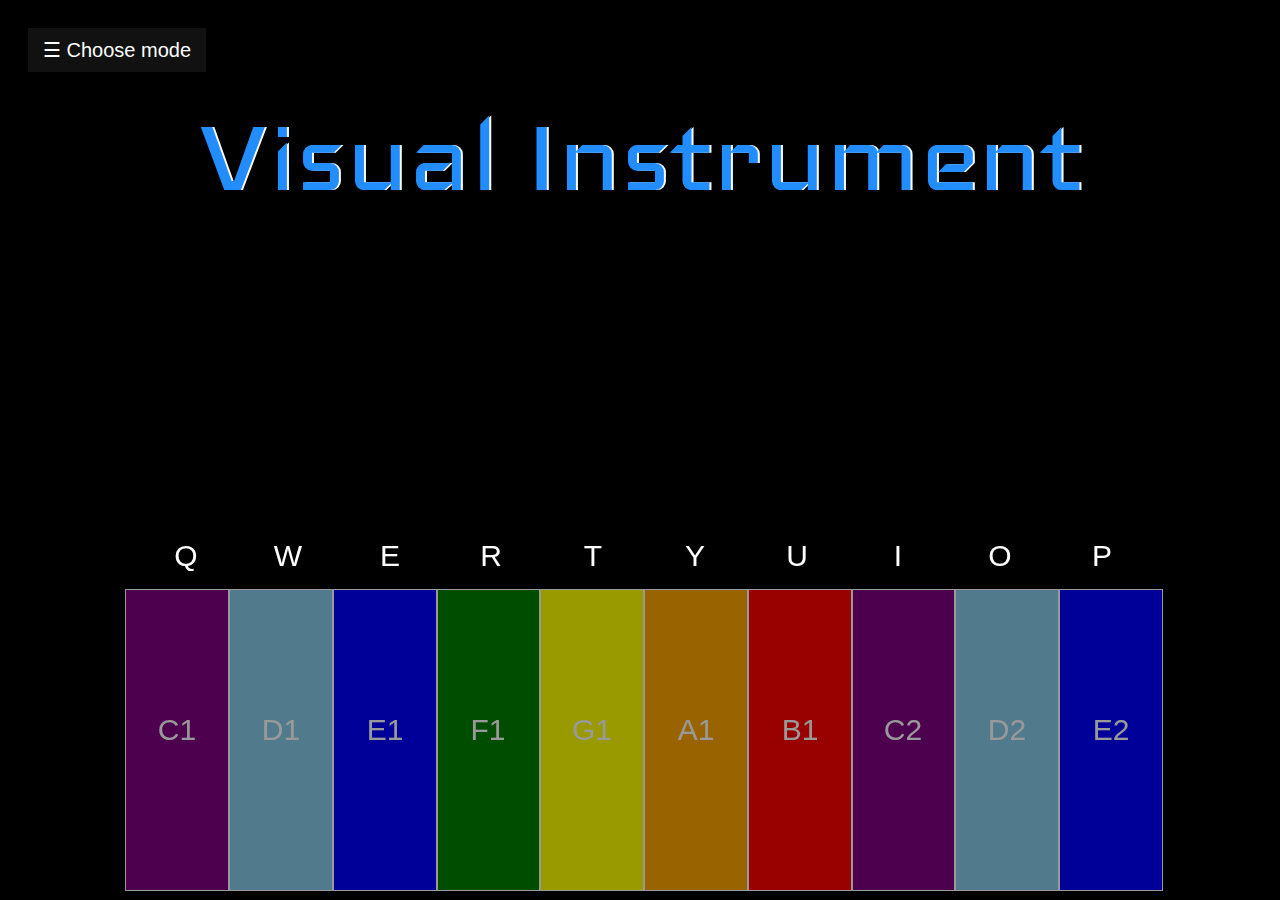
==== main.html @ a52c71ea "submit github.io" ====
<!DOCTYPE html>
<html lang="en">

<head>
    <meta charset="UTF-8">
    <meta http-equiv="X-UA-Compatible" content="IE=edge">
    <meta name="viewport" content="width=device-width, initial-scale=1.0">
    <title>Visual instrument</title>
    <link rel="stylesheet" href="./styles/main.css">
    <link rel="preconnect" href="https://fonts.googleapis.com">
    <link rel="preconnect" href="https://fonts.gstatic.com" crossorigin>
    <link href="https://fonts.googleapis.com/css2?family=Iceland&display=swap" rel="stylesheet">

</head>


<body>
    <div>
        <ul class="circles">
            <li></li>
            <li></li>
            <li></li>
            <li></li>
            <li></li>
            <li></li>
            <li></li>
            <li></li>
            <li></li>
            <li></li>
        </ul>
    </div>
    
    <div id="mySidebar" class="sidebar">
        <a href="javascript:void(0)" class="closebtn" onclick="closeNav()">&times;</a>
        <a href="./main_keyboard.html">keyboard</a>
        <a href="./main_onClick.html">Gamemode</a>
        <a href="#">Clients</a>
        <a href="#">Contact</a>
    </div>
    <div id="main">
        <button class="openbtn" onclick="openNav()">&#9776; Choose mode</button>
    </div>
    <div class="title">
        <p id="appTitle">Visual Instrument</p>
    </div>
    
    <div class="piano">
        <div class="keytype">
            <canvas id="Q"></canvas>
            <canvas id="W"></canvas>
            <canvas id="E"></canvas>
            <canvas id="R"></canvas>
            <canvas id="T"></canvas>
            <canvas id="Y"></canvas>
            <canvas id="U"></canvas>
            <canvas id="I"></canvas>
            <canvas id="O"></canvas>
            <canvas id="P"></canvas>

        </div>
        <div class="key">
            <canvas class="note" id="C1"></canvas>
            <canvas class="note" id="D1"></canvas>
            <canvas class="note" id="E1"></canvas>
            <canvas class="note" id="F1"></canvas>
            <canvas class="note" id="G1"></canvas>
            <canvas class="note" id="A1"></canvas>
            <canvas class="note" id="B1"></canvas>
            <canvas class="note" id="C2"></canvas>
            <canvas class="note" id="D2"></canvas>
            <canvas class="note" id="E2"></canvas>

        </div>
    </div>

    <script src="./scripts/main.js"></script>
    <script>
        // var soundC1 = new Audio(src = "./sounds/piano_note/Music_Note/C.wav");
        // var soundD1 = new Audio(src = "./sounds/piano_note/Music_Note/D.wav");
        // var C1 = document.querySelector(".C1")
        // var D1 = document.querySelector(".D1")
        // var audios = ["./sounds/piano_note/Music_Note/C.wav", "./sounds/piano_note/Music_Note/D.wav", "./sounds/piano_note/Music_Note/E.wav"
        //     , "./sounds/piano_note/Music_Note/F.wav", "./sounds/piano_note/Music_Note/G.wav", "./sounds/piano_note/Music_Note/A.wav"
        //     , "./sounds/piano_note/Music_Note/B.wav", "./sounds/piano_note/Music_Note/C1.wav", "./sounds/piano_note/Music_Note/D1.wav"
        //     , "./sounds/piano_note/Music_Note/E1.wav"]
        // var specifics = document.querySelectorAll(".note");
        // // function mouseOver() {
        // //     soundC1.play();

        // // }
        // for (i = 0; i < specifics.length; i++) {
        //     let specific = specifics[i];

        //     let audio = document.createElement("audio");
        //     audio.src = audios[i];
        //     document.body.appendChild(audio);

        //     specific.onmouseover = () => {
        //         audio.currentTime = 0.225
        //         audio.play();
        //     }
        //     specific.onmouseout = () => {
        //         audio.pause();
        //         audio.currentTime = 0;
        //     }

        // }
        // document.addEventListener('keydown', function (e) {
        //     if (e.keyCode == 81) {
        //         var soundC1 = new Audio(src = "./sounds/piano_note/Music_Note/C.wav");
        //         soundC1.play();
        //     } else if (e.keyCode == 87) {
        //         var soundD1 = new Audio(src = "./sounds/piano_note/Music_Note/D.wav");
        //         soundD1.play();
        //     } else if (e.keyCode == 69) {
        //         var soundE1 = new Audio(src = "./sounds/piano_note/Music_Note/E.wav");
        //         soundE1.play();
        //     } else if (e.keyCode == 82) {
        //         var soundF1 = new Audio(src = "./sounds/piano_note/Music_Note/F.wav");
        //         soundF1.play();
        //     } else if (e.keyCode == 84) {
        //         var soundG1 = new Audio(src = "./sounds/piano_note/Music_Note/G.wav");
        //         soundG1.play();
        //     } else if (e.keyCode == 89) {
        //         var soundA1 = new Audio(src = "./sounds/piano_note/Music_Note/A.wav");
        //         soundA1.play();
        //     } else if (e.keyCode == 85) {
        //         var soundB1 = new Audio(src = "./sounds/piano_note/Music_Note/B.wav");
        //         soundB1.play();
        //     }else if (e.keyCode == 73) {
        //         var soundC2 = new Audio(src = "./sounds/piano_note/Music_Note/C1.wav");
        //         soundC2.play();
        //     }else if (e.keyCode == 79) {
        //         var soundD2 = new Audio(src = "./sounds/piano_note/Music_Note/D1.wav");
        //         soundD2.play();
        //     }else if (e.keyCode == 80) {
        //         var soundE2 = new Audio(src = "./sounds/piano_note/Music_Note/E1.wav");
        //         soundE2.play();
        //     }
        // });
        // const keyList = ["C1", "D1", "E1", "F1", "G1", "A1", "B1", "C2", "D2", "E2"]
        // keyList.forEach(key => {
        //     var canvas = document.getElementById(key);
        //     var ctx = canvas.getContext("2d");
        //     ctx.font = "30px Arial";
        //     ctx.fillStyle = "white";
        //     ctx.textAlign = "center";
        //     ctx.fillText(key, canvas.width / 2, canvas.height / 2);
        // });
        // const keyCode = ["Q", "W", "E", "R", "T", "Y", "U", "I", "O", "P"]
        // keyCode.forEach(keytype => {
        //     var canvastype = document.getElementById(keytype);
        //     var ctxtype = canvastype.getContext("2d");
        //     ctxtype.font = "30px Arial";
        //     ctxtype.fillStyle = "white";
        //     ctxtype.textAlign = "center";
        //     ctxtype.fillText(keytype, canvastype.width / 2, canvastype.height / 2);
        // });
    </script>


</body>

</html>
---- styles/main.css ----
body{
    background-color: black;
    /* background-color: #222222; */
    /* background: repeating-linear-gradient(
    45deg,#2b2b2b 0%,#2b2b2b 10%,#222222 0%,#222222 50%
    )
    0 / 15px 15px; */
}
.key {
    display: flex;
    
    position: absolute;
    bottom: 1%;
    justify-content: center;
}
.key canvas{
    width: 8%;
    height: 300px;
    object-fit: none;
    border: white;
    border-style: solid;
    border-width: thin;
}
.keytype canvas{
    width: 8%;
    height: 650px;
    object-fit: none;
    border: none;
    border-style: none;
    border-width: thin;
}
.keytype {
    display: flex;
    position: absolute;
    bottom: 1%;
    justify-content: center;
}
.key canvas:hover{
    transform: scale(1.05);
    z-index: 1;
}
.tran{
    transform: scale(1.05);
    z-index: 1;
}
.title p {
    
    text-align: center;
    font-size: 8em;
    margin-bottom: 0;
    margin-top: 0;
    line-height: 1;
    text-decoration: none;
    color: #228dff;
    font-family: "Iceland";
    text-shadow: 2px 0 0 #fff;
    }
.title p:hover{
    color: #fff;
    animation: neon2 1.5s ease-in-out infinite alternate;
}
@keyframes neon2 {
    from {
        text-shadow: 0 0 10px #fff, 0 0 20px #fff, 0 0 30px #fff, 0 0 40px #228dff,
        0 0 70px #228dff, 0 0 80px #228dff, 0 0 100px #228dff, 0 0 150px #228dff;
    }
    to {
        text-shadow: 0 0 5px #fff, 0 0 10px #fff, 0 0 15px #fff, 0 0 20px #228dff,
        0 0 35px #228dff, 0 0 40px #228dff, 0 0 50px #228dff, 0 0 75px #228dff;
    }
    }
#C1,#C2,#C3{
    background-color: purple;
    opacity: 0.6;
}
#D1,#D2,#D3{
    background-color: skyblue;
    opacity: 0.6;
}
#E1,#E2,#E3{
    background-color: blue;
    opacity: 0.6;
}
#F1,#F2,#F3{
    background-color: green;
    opacity: 0.6;
}
#G1,#G2,#G3{
    background-color: yellow;
    opacity: 0.6;
}
#A1,#A2,#A3{
    background-color: orange;
    opacity: 0.6;
}
#B1,#B2,#B3{
    background-color: red;
    opacity: 0.6;
}
#C1:hover {
    opacity: 1;
}
#D1:hover {
    opacity: 1;
}#E1:hover {
    opacity: 1;
}#F1:hover {
    opacity: 1;
}#G1:hover {
    opacity: 1;
}#A1:hover {
    opacity: 1;
}#B1:hover {
    opacity: 1;
}#C2:hover {
    opacity: 1;
}
#D2:hover {
    opacity: 1;
}#E2:hover {
    opacity: 1;
}

.sidebar {
    height: 100%; /* 100% Full-height */
    width: 0; /* 0 width - change this with JavaScript */
    position: fixed; /* Stay in place */
    z-index: 1; /* Stay on top */
    top: 0;
    left: 0;
    background-color: #111; /* Black*/
    overflow-x: hidden; /* Disable horizontal scroll */
    padding-top: 60px; /* Place content 60px from the top */
    transition: 0.5s; /* 0.5 second transition effect to slide in the sidebar */
  }
  
  /* The sidebar links */
  .sidebar a {
    padding: 8px 8px 8px 32px;
    text-decoration: none;
    font-size: 22px;
    color: #818181;
    display: block;
    transition: 0.3s;
  }
  
  /* When you mouse over the navigation links, change their color */
  .sidebar a:hover {
    color: #f1f1f1;
    transform: scale(1.25);
  }
  
  /* Position and style the close button (top right corner) */
  .sidebar .closebtn {
    position: absolute;
    top: 0;
    right: 25px;
    font-size: 32px;
    margin-left: 50px;
  }
  
  /* The button used to open the sidebar */
  .openbtn {
    font-size: 20px;
    cursor: pointer;
    background-color: #111;
    color: white;
    padding: 10px 15px;
    border: none;
  }
  
  .openbtn:hover {
    background-color: #444;
  }
  
  /* Style page content - use this if you want to push the page content to the right when you open the side navigation */
  #main {
    transition: margin-left .5s; /* If you want a transition effect */
    padding: 20px;
  }
  
  /* On smaller screens, where height is less than 450px, change the style of the sidenav (less padding and a smaller font size) */
  @media screen and (max-height: 450px) {
    .sidebar {padding-top: 15px;}
    .sidebar a {font-size: 18px;}
  }
  @import url('https://fonts.googleapis.com/css?family=Exo:400,700');

  /* .area{
      background: #4e54c8;  
      background: -webkit-linear-gradient(to left, #8f94fb, #4e54c8);  
      width: 100%;
      height:100vh;
      
     
  } */
  
  .circles{
      position: absolute;
      z-index: -100;
      top: 0;
      left: 0;
      width: 95%;
      height: 95%;
      overflow: hidden;
  }
  
  .circles li{
      position: absolute;
      display: block;
      list-style: none;
      width: 20px;
      height: 20px;
      background: rgba(255, 255, 255, 0.2);
      animation: animate 25s linear infinite;
      bottom: -150px;
      
  }
  
  .circles li:nth-child(1){
      left: 25%;
      width: 80px;
      height: 80px;
      animation-delay: 0s;
  }
  
  
  .circles li:nth-child(2){
      left: 10%;
      width: 20px;
      height: 20px;
      animation-delay: 2s;
      animation-duration: 12s;
  }
  
  .circles li:nth-child(3){
      left: 70%;
      width: 20px;
      height: 20px;
      animation-delay: 4s;
  }
  
  .circles li:nth-child(4){
      left: 40%;
      width: 60px;
      height: 60px;
      animation-delay: 0s;
      animation-duration: 18s;
  }
  
  .circles li:nth-child(5){
      left: 65%;
      width: 20px;
      height: 20px;
      animation-delay: 0s;
  }
  
  .circles li:nth-child(6){
      left: 75%;
      width: 110px;
      height: 110px;
      animation-delay: 3s;
  }
  
  .circles li:nth-child(7){
      left: 35%;
      width: 150px;
      height: 150px;
      animation-delay: 7s;
  }
  
  .circles li:nth-child(8){
      left: 50%;
      width: 25px;
      height: 25px;
      animation-delay: 15s;
      animation-duration: 45s;
  }
  
  .circles li:nth-child(9){
      left: 20%;
      width: 15px;
      height: 15px;
      animation-delay: 2s;
      animation-duration: 35s;
  }
  
  .circles li:nth-child(10){
      left: 85%;
      width: 150px;
      height: 150px;
      animation-delay: 0s;
      animation-duration: 11s;
  }
  
  
  
  @keyframes animate {
  
      0%{
          transform: translateY(0) rotate(0deg);
          opacity: 1;
          border-radius: 0;
      }
  
      100%{
          transform: translateY(-1000px) rotate(720deg);
          opacity: 0;
          border-radius: 50%;
      }
  
  }
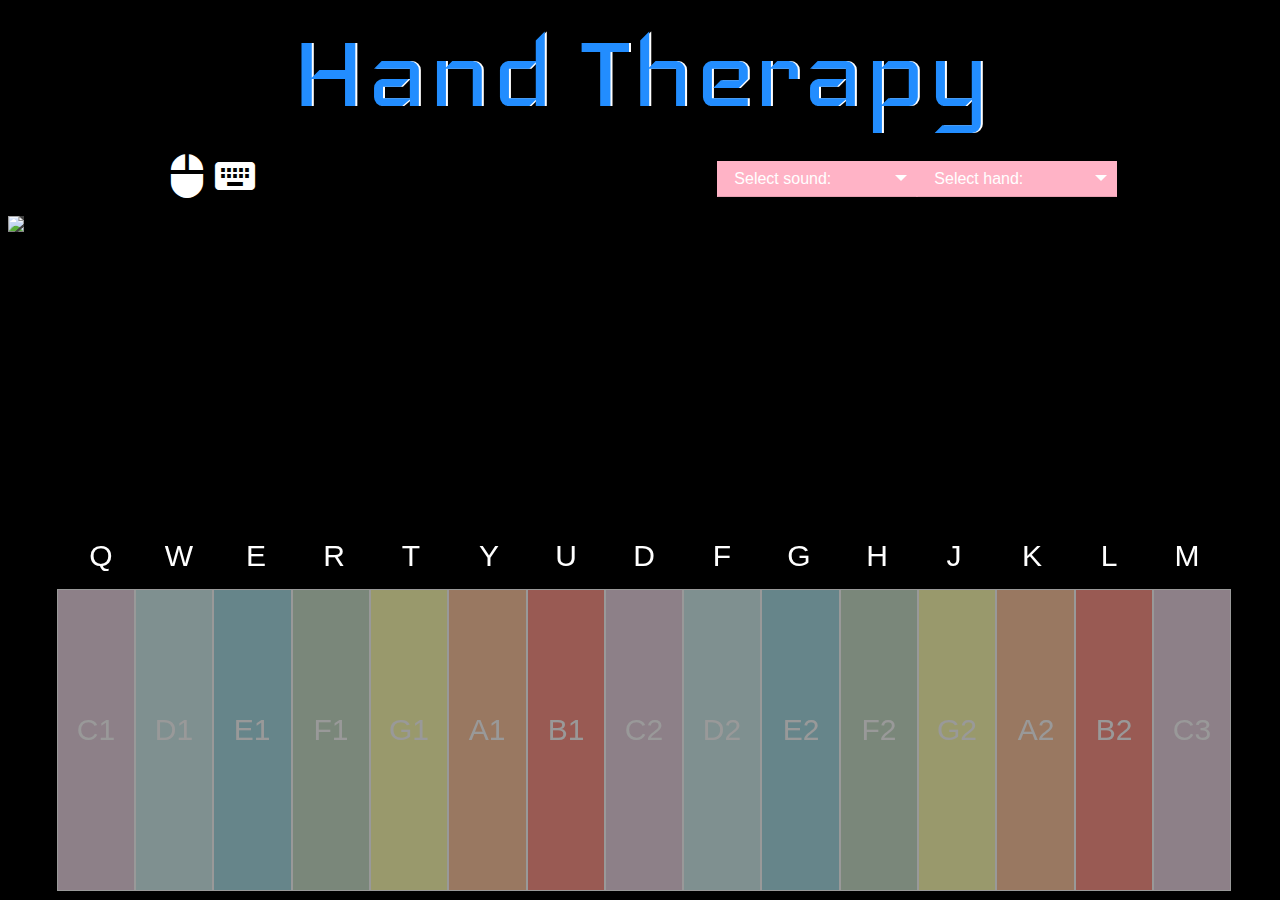
==== commit babb9ccb: "update" ====
--- a/main.html
+++ b/main.html
@@ -10,11 +10,12 @@
     <link rel="preconnect" href="https://fonts.googleapis.com">
     <link rel="preconnect" href="https://fonts.gstatic.com" crossorigin>
     <link href="https://fonts.googleapis.com/css2?family=Iceland&display=swap" rel="stylesheet">
-
+    <link href="https://fonts.googleapis.com/icon?family=Material+Icons" rel="stylesheet">
+    <!-- <script src="https://kit.fontawesome.com/ed68eac77c.js" crossorigin="anonymous"></script> -->
 </head>
 
-
 <body>
+
     <div>
         <ul class="circles">
             <li></li>
@@ -29,21 +30,60 @@
             <li></li>
         </ul>
     </div>
-    
-    <div id="mySidebar" class="sidebar">
+
+    <!-- <div id="mySidebar" class="sidebar">
         <a href="javascript:void(0)" class="closebtn" onclick="closeNav()">&times;</a>
         <a href="./main_keyboard.html">keyboard</a>
         <a href="./main_onClick.html">Gamemode</a>
-        <a href="#">Clients</a>
-        <a href="#">Contact</a>
-    </div>
+        <a href="./lesson.html">Lesson</a>
+        
+
+    </div>
+
     <div id="main">
         <button class="openbtn" onclick="openNav()">&#9776; Choose mode</button>
-    </div>
+    </div> -->
     <div class="title">
-        <p id="appTitle">Visual Instrument</p>
-    </div>
-    
+        <p id="appTitle">Hand Therapy</p>
+    </div>
+    <div class="option">
+        <div class="selectpage">
+            <p id="pageicon">
+                <a class="material-icons md-48" href="./main.html" style="color: white;">mouse</a>
+                <a class="material-icons md-48" href="./main_keyboard.html" style="color: white;">keyboard</a>
+                <a class="material-icons md-48" href="./main_onClick.html" style="color: white;">sports_esports</a>
+                <a class="material-icons md-48" href="./lesson.html" style="color: white;">waving_hand</a>
+            </p>
+        </div>
+        <div class="settingform">
+            <form>
+                <div class="set">
+                    <div class="custom-select" id="set" style="width:200px;">
+                        <select name="sound" id="sound">
+                            <option value="sound">Select sound:</option>
+                            <option value="piano">Piano</option>
+                            <option value="guitar">Guitar</option>
+                            <option value="bass">Bass</option>
+                        </select>
+                    </div>
+                    <div class="custom-select" id="set" style="width:200px;">
+                        <select name="hand" id="hand">
+                            <option value="hand">Select hand:</option>
+                            <option value="0">กำมือ</option>
+                            <option value="1">ไล่นิ้วชี้</option>
+                            <option value="2">ไล่นิ้วกลาง</option>
+                            <option value="3">ไล่นิ้วนาง</option>
+                            <option value="4">ไล่นิ้วก้อย</option>
+                        </select>
+                    </div>
+                </div>
+            </form>
+        </div>
+    </div>
+    <div id="camera">
+        <img style="-webkit-user-select: none;margin: auto;background-color: hsl(0, 0%, 25%);"
+            src="{{ url_for('video_feed') }}">
+    </div>
     <div class="piano">
         <div class="keytype">
             <canvas id="Q"></canvas>
@@ -53,9 +93,14 @@
             <canvas id="T"></canvas>
             <canvas id="Y"></canvas>
             <canvas id="U"></canvas>
-            <canvas id="I"></canvas>
-            <canvas id="O"></canvas>
-            <canvas id="P"></canvas>
+            <canvas id="D"></canvas>
+            <canvas id="F"></canvas>
+            <canvas id="G"></canvas>
+            <canvas id="H"></canvas>
+            <canvas id="J"></canvas>
+            <canvas id="K"></canvas>
+            <canvas id="L"></canvas>
+            <canvas id="M"></canvas>
 
         </div>
         <div class="key">
@@ -69,11 +114,16 @@
             <canvas class="note" id="C2"></canvas>
             <canvas class="note" id="D2"></canvas>
             <canvas class="note" id="E2"></canvas>
-
+            <canvas class="note" id="F2"></canvas>
+            <canvas class="note" id="G2"></canvas>
+            <canvas class="note" id="A2"></canvas>
+            <canvas class="note" id="B2"></canvas>
+            <canvas class="note" id="C3"></canvas>
         </div>
     </div>
 
     <script src="./scripts/main.js"></script>
+    <script src="./scripts/select.js"></script>
     <script>
         // var soundC1 = new Audio(src = "./sounds/piano_note/Music_Note/C.wav");
         // var soundD1 = new Audio(src = "./sounds/piano_note/Music_Note/D.wav");
--- a/styles/main.css
+++ b/styles/main.css
@@ -1,192 +1,242 @@
-body{
-    background-color: black;
-    /* background-color: #222222; */
-    /* background: repeating-linear-gradient(
+.material-icons.md-18 { font-size: 18px; }
+.material-icons.md-24 { font-size: 24px; }
+.material-icons.md-36 { font-size: 36px; }
+.material-icons.md-48 { font-size: 48px;text-decoration:none; }
+
+
+body {
+  background-color: black;
+  /* background-color: #222222; */
+  /* background: repeating-linear-gradient(
     45deg,#2b2b2b 0%,#2b2b2b 10%,#222222 0%,#222222 50%
     )
     0 / 15px 15px; */
 }
 .key {
-    display: flex;
-    
-    position: absolute;
-    bottom: 1%;
-    justify-content: center;
-}
-.key canvas{
-    width: 8%;
-    height: 300px;
-    object-fit: none;
-    border: white;
-    border-style: solid;
-    border-width: thin;
-}
-.keytype canvas{
-    width: 8%;
-    height: 650px;
-    object-fit: none;
-    border: none;
-    border-style: none;
-    border-width: thin;
+  display: flex;
+
+  position: absolute;
+  bottom: 1%;
+  justify-content: center;
+}
+.key canvas {
+  width: 6%;
+  height: 300px;
+  object-fit: none;
+  border: white;
+  border-style: solid;
+  border-width: thin;
+}
+.keytype canvas {
+  width: 6.1%;
+  height: 650px;
+  object-fit: none;
+  border: none;
+  border-style: none;
+  border-width: thin;
+  z-index: -100;
 }
 .keytype {
-    display: flex;
-    position: absolute;
-    bottom: 1%;
-    justify-content: center;
-}
-.key canvas:hover{
-    transform: scale(1.05);
-    z-index: 1;
-}
-.tran{
-    transform: scale(1.05);
-    z-index: 1;
+  display: flex;
+  position: absolute;
+  bottom: 1%;
+  justify-content: center;
+}
+.key canvas:hover {
+  transform: scale(1.05);
+  z-index: 1;
+}
+.tran {
+  transform: scale(1.05);
+  z-index: 1;
 }
 .title p {
-    
-    text-align: center;
-    font-size: 8em;
-    margin-bottom: 0;
-    margin-top: 0;
-    line-height: 1;
-    text-decoration: none;
-    color: #228dff;
-    font-family: "Iceland";
-    text-shadow: 2px 0 0 #fff;
-    }
-.title p:hover{
-    color: #fff;
-    animation: neon2 1.5s ease-in-out infinite alternate;
+  text-align: center;
+  font-size: 8em;
+  margin-bottom: 0;
+  margin-top: 0;
+  line-height: 1;
+  text-decoration: none;
+  color: #228dff;
+  font-family: "Iceland";
+  text-shadow: 2px 0 0 #fff;
+}
+.title p:hover {
+  color: #fff;
+  animation: neon2 1.5s ease-in-out infinite alternate;
 }
 @keyframes neon2 {
-    from {
-        text-shadow: 0 0 10px #fff, 0 0 20px #fff, 0 0 30px #fff, 0 0 40px #228dff,
-        0 0 70px #228dff, 0 0 80px #228dff, 0 0 100px #228dff, 0 0 150px #228dff;
-    }
-    to {
-        text-shadow: 0 0 5px #fff, 0 0 10px #fff, 0 0 15px #fff, 0 0 20px #228dff,
-        0 0 35px #228dff, 0 0 40px #228dff, 0 0 50px #228dff, 0 0 75px #228dff;
-    }
-    }
-#C1,#C2,#C3{
-    background-color: purple;
-    opacity: 0.6;
-}
-#D1,#D2,#D3{
-    background-color: skyblue;
-    opacity: 0.6;
-}
-#E1,#E2,#E3{
-    background-color: blue;
-    opacity: 0.6;
-}
-#F1,#F2,#F3{
-    background-color: green;
-    opacity: 0.6;
-}
-#G1,#G2,#G3{
-    background-color: yellow;
-    opacity: 0.6;
-}
-#A1,#A2,#A3{
-    background-color: orange;
-    opacity: 0.6;
-}
-#B1,#B2,#B3{
-    background-color: red;
-    opacity: 0.6;
+  from {
+    text-shadow: 0 0 10px #fff, 0 0 20px #fff, 0 0 30px #fff, 0 0 40px #228dff,
+      0 0 70px #228dff, 0 0 80px #228dff, 0 0 100px #228dff, 0 0 150px #228dff;
+  }
+  to {
+    text-shadow: 0 0 5px #fff, 0 0 10px #fff, 0 0 15px #fff, 0 0 20px #228dff,
+      0 0 35px #228dff, 0 0 40px #228dff, 0 0 50px #228dff, 0 0 75px #228dff;
+  }
+}
+#C1,
+#C2,
+#C3 {
+  background-color: #ECD5E3;
+  opacity: 0.6;
+}
+#D1,
+#D2,
+#D3 {
+  background-color: #D4F0F0;
+  opacity: 0.6;
+}
+#E1,
+#E2,
+#E3 {
+  background-color: #ABDEE6;
+  opacity: 0.6;
+}
+#F1,
+#F2,
+#F3 {
+  background-color: #CCE2CB;
+  opacity: 0.6;
+}
+#G1,
+#G2,
+#G3 {
+  background-color: #FFFFB5;
+  opacity: 0.6;
+}
+#A1,
+#A2,
+#A3 {
+  background-color: #FFC8A2;
+  opacity: 0.6;
+}
+#B1,
+#B2,
+#B3 {
+  background-color: #FF968A;
+  opacity: 0.6;
 }
 #C1:hover {
-    opacity: 1;
+  opacity: 1;
 }
 #D1:hover {
-    opacity: 1;
-}#E1:hover {
-    opacity: 1;
-}#F1:hover {
-    opacity: 1;
-}#G1:hover {
-    opacity: 1;
-}#A1:hover {
-    opacity: 1;
-}#B1:hover {
-    opacity: 1;
-}#C2:hover {
-    opacity: 1;
+  opacity: 1;
+}
+#E1:hover {
+  opacity: 1;
+}
+#F1:hover {
+  opacity: 1;
+}
+#G1:hover {
+  opacity: 1;
+}
+#A1:hover {
+  opacity: 1;
+}
+#B1:hover {
+  opacity: 1;
+}
+#C2:hover {
+  opacity: 1;
 }
 #D2:hover {
-    opacity: 1;
-}#E2:hover {
-    opacity: 1;
-}
+  opacity: 1;
+}
+#E2:hover {
+  opacity: 1;
+}
+#F2:hover {
+  opacity: 1;
+}
+#G2:hover {
+  opacity: 1;
+}
+#A2:hover {
+  opacity: 1;
+}
+#B2:hover {
+  opacity: 1;
+}
+#C3:hover {
+  opacity: 1;
+}
+
 
 .sidebar {
-    height: 100%; /* 100% Full-height */
-    width: 0; /* 0 width - change this with JavaScript */
-    position: fixed; /* Stay in place */
-    z-index: 1; /* Stay on top */
-    top: 0;
-    left: 0;
-    background-color: #111; /* Black*/
-    overflow-x: hidden; /* Disable horizontal scroll */
-    padding-top: 60px; /* Place content 60px from the top */
-    transition: 0.5s; /* 0.5 second transition effect to slide in the sidebar */
-  }
-  
-  /* The sidebar links */
+  height: 100%; /* 100% Full-height */
+  width: 0; /* 0 width - change this with JavaScript */
+  position: fixed; /* Stay in place */
+  z-index: 1; /* Stay on top */
+  top: 0;
+  left: 0;
+  background-color: #111; /* Black*/
+  overflow-x: hidden; /* Disable horizontal scroll */
+  padding-top: 60px; /* Place content 60px from the top */
+  transition: 0.5s; /* 0.5 second transition effect to slide in the sidebar */
+}
+
+/* The sidebar links */
+.sidebar a {
+  padding: 8px 8px 8px 32px;
+  text-decoration: none;
+  font-size: 22px;
+  color: #818181;
+  display: block;
+  transition: 0.3s;
+}
+
+/* When you mouse over the navigation links, change their color */
+.sidebar a:hover {
+  color: #f1f1f1;
+  transform: scale(1.25);
+}
+
+/* Position and style the close button (top right corner) */
+.sidebar .closebtn {
+  position: absolute;
+  top: 0;
+  right: 25px;
+  font-size: 32px;
+  margin-left: 50px;
+}
+
+/* The button used to open the sidebar */
+.openbtn {
+  font-size: 20px;
+  cursor: pointer;
+  background-color: #111;
+  color: white;
+  padding: 10px 15px;
+  border: none;
+}
+
+.openbtn:hover {
+  background-color: #444;
+}
+
+/* Style page content - use this if you want to push the page content to the right when you open the side navigation */
+#main {
+  transition: margin-left 0.5s; /* If you want a transition effect */
+  padding: 20px;
+}
+
+/* On smaller screens, where height is less than 450px, change the style of the sidenav (less padding and a smaller font size) */
+@media screen and (max-height: 450px) {
+  .sidebar {
+    padding-top: 15px;
+  }
   .sidebar a {
-    padding: 8px 8px 8px 32px;
-    text-decoration: none;
-    font-size: 22px;
-    color: #818181;
-    display: block;
-    transition: 0.3s;
-  }
-  
-  /* When you mouse over the navigation links, change their color */
-  .sidebar a:hover {
-    color: #f1f1f1;
-    transform: scale(1.25);
-  }
-  
-  /* Position and style the close button (top right corner) */
-  .sidebar .closebtn {
-    position: absolute;
-    top: 0;
-    right: 25px;
-    font-size: 32px;
-    margin-left: 50px;
-  }
-  
-  /* The button used to open the sidebar */
-  .openbtn {
-    font-size: 20px;
-    cursor: pointer;
-    background-color: #111;
-    color: white;
-    padding: 10px 15px;
-    border: none;
-  }
-  
-  .openbtn:hover {
-    background-color: #444;
-  }
-  
-  /* Style page content - use this if you want to push the page content to the right when you open the side navigation */
-  #main {
-    transition: margin-left .5s; /* If you want a transition effect */
-    padding: 20px;
-  }
-  
-  /* On smaller screens, where height is less than 450px, change the style of the sidenav (less padding and a smaller font size) */
-  @media screen and (max-height: 450px) {
-    .sidebar {padding-top: 15px;}
-    .sidebar a {font-size: 18px;}
-  }
-  @import url('https://fonts.googleapis.com/css?family=Exo:400,700');
-
-  /* .area{
+    font-size: 18px;
+  }
+}
+
+
+
+@import url("https://fonts.googleapis.com/css?family=Exo:400,700");
+
+/* .area{
       background: #4e54c8;  
       background: -webkit-linear-gradient(to left, #8f94fb, #4e54c8);  
       width: 100%;
@@ -194,119 +244,203 @@
       
      
   } */
+
+.circles {
+  position: absolute;
+  z-index: -100;
+  top: 0;
+  left: 0;
+  width: 95%;
+  height: 95%;
+  overflow: hidden;
+}
+
+.circles li {
+  position: absolute;
+  display: block;
+  list-style: none;
+  width: 20px;
+  height: 20px;
+  background: rgba(255, 255, 255, 0.2);
+  animation: animate 25s linear infinite;
+  bottom: -150px;
+}
+
+.circles li:nth-child(1) {
+  left: 25%;
+  width: 80px;
+  height: 80px;
+  animation-delay: 0s;
+}
+
+.circles li:nth-child(2) {
+  left: 10%;
+  width: 20px;
+  height: 20px;
+  animation-delay: 2s;
+  animation-duration: 12s;
+}
+
+.circles li:nth-child(3) {
+  left: 70%;
+  width: 20px;
+  height: 20px;
+  animation-delay: 4s;
+}
+
+.circles li:nth-child(4) {
+  left: 40%;
+  width: 60px;
+  height: 60px;
+  animation-delay: 0s;
+  animation-duration: 18s;
+}
+
+.circles li:nth-child(5) {
+  left: 65%;
+  width: 20px;
+  height: 20px;
+  animation-delay: 0s;
+}
+
+.circles li:nth-child(6) {
+  left: 75%;
+  width: 110px;
+  height: 110px;
+  animation-delay: 3s;
+}
+
+.circles li:nth-child(7) {
+  left: 35%;
+  width: 150px;
+  height: 150px;
+  animation-delay: 7s;
+}
+
+.circles li:nth-child(8) {
+  left: 50%;
+  width: 25px;
+  height: 25px;
+  animation-delay: 15s;
+  animation-duration: 45s;
+}
+
+.circles li:nth-child(9) {
+  left: 20%;
+  width: 15px;
+  height: 15px;
+  animation-delay: 2s;
+  animation-duration: 35s;
+}
+
+.circles li:nth-child(10) {
+  left: 85%;
+  width: 150px;
+  height: 150px;
+  animation-delay: 0s;
+  animation-duration: 11s;
+}
+
+@keyframes animate {
+  0% {
+    transform: translateY(0) rotate(0deg);
+    opacity: 1;
+    border-radius: 0;
+  }
+
+  100% {
+    transform: translateY(-1000px) rotate(720deg);
+    opacity: 0;
+    border-radius: 50%;
+  }
+}
+
+/* formstyle */
+.custom-select {
+  position: relative;
+  font-family: Arial;
+
+}
+
+.custom-select select {
+  display: none; /*hide original SELECT element:*/
+}
+
+.select-selected {
+  background-color: #ffb3c6;
+}
+
+/*style the arrow inside the select element:*/
+.select-selected:after {
+  position: absolute;
+  content: "";
+  top: 14px;
+  right: 10px;
+  width: 0;
+  height: 0;
+  border: 6px solid transparent;
+  border-color: #fff transparent transparent transparent;
+}
+
+/*point the arrow upwards when the select box is open (active):*/
+.select-selected.select-arrow-active:after {
+  border-color: transparent transparent #fff transparent;
+  top: 7px;
+}
+
+/*style the items (options), including the selected item:*/
+.select-items div,
+.select-selected {
+  color: #ffffff;
+  padding: 8px 16px;
+  border: 1px solid transparent;
+  border-color: transparent transparent rgba(0, 0, 0, 0.1) transparent;
+  cursor: pointer;
+  user-select: none;
+}
+
+/*style items (options):*/
+.select-items {
+  position: absolute;
+  background-color: #ffb3c6;
+  top: 100%;
+  left: 0;
+  right: 0;
+  z-index: 99;
+}
+
+/*hide the items when the select box is closed:*/
+.select-hide {
+  display: none;
+}
+
+.select-items div:hover,
+.same-as-selected {
+  background-color: rgba(0, 0, 0, 0.1);
+}
+.set{
+    display: flex;
+    justify-content: center;
+}
+.settingform{
+  height: 50%;
+  display: flex;
+  justify-content: center;
+  margin-top: 25px;
+}
+.option{
+  display: flex;
+  justify-content: space-evenly;
+}
+.selectpage{
+  width: 400px;
+}
+#pageicon{
+  display: flex;
+  justify-content: space-evenly;
+}
+iframe {
+  display: block;
+  margin: 0 auto;
   
-  .circles{
-      position: absolute;
-      z-index: -100;
-      top: 0;
-      left: 0;
-      width: 95%;
-      height: 95%;
-      overflow: hidden;
-  }
-  
-  .circles li{
-      position: absolute;
-      display: block;
-      list-style: none;
-      width: 20px;
-      height: 20px;
-      background: rgba(255, 255, 255, 0.2);
-      animation: animate 25s linear infinite;
-      bottom: -150px;
-      
-  }
-  
-  .circles li:nth-child(1){
-      left: 25%;
-      width: 80px;
-      height: 80px;
-      animation-delay: 0s;
-  }
-  
-  
-  .circles li:nth-child(2){
-      left: 10%;
-      width: 20px;
-      height: 20px;
-      animation-delay: 2s;
-      animation-duration: 12s;
-  }
-  
-  .circles li:nth-child(3){
-      left: 70%;
-      width: 20px;
-      height: 20px;
-      animation-delay: 4s;
-  }
-  
-  .circles li:nth-child(4){
-      left: 40%;
-      width: 60px;
-      height: 60px;
-      animation-delay: 0s;
-      animation-duration: 18s;
-  }
-  
-  .circles li:nth-child(5){
-      left: 65%;
-      width: 20px;
-      height: 20px;
-      animation-delay: 0s;
-  }
-  
-  .circles li:nth-child(6){
-      left: 75%;
-      width: 110px;
-      height: 110px;
-      animation-delay: 3s;
-  }
-  
-  .circles li:nth-child(7){
-      left: 35%;
-      width: 150px;
-      height: 150px;
-      animation-delay: 7s;
-  }
-  
-  .circles li:nth-child(8){
-      left: 50%;
-      width: 25px;
-      height: 25px;
-      animation-delay: 15s;
-      animation-duration: 45s;
-  }
-  
-  .circles li:nth-child(9){
-      left: 20%;
-      width: 15px;
-      height: 15px;
-      animation-delay: 2s;
-      animation-duration: 35s;
-  }
-  
-  .circles li:nth-child(10){
-      left: 85%;
-      width: 150px;
-      height: 150px;
-      animation-delay: 0s;
-      animation-duration: 11s;
-  }
-  
-  
-  
-  @keyframes animate {
-  
-      0%{
-          transform: translateY(0) rotate(0deg);
-          opacity: 1;
-          border-radius: 0;
-      }
-  
-      100%{
-          transform: translateY(-1000px) rotate(720deg);
-          opacity: 0;
-          border-radius: 50%;
-      }
-  
-  }
+}